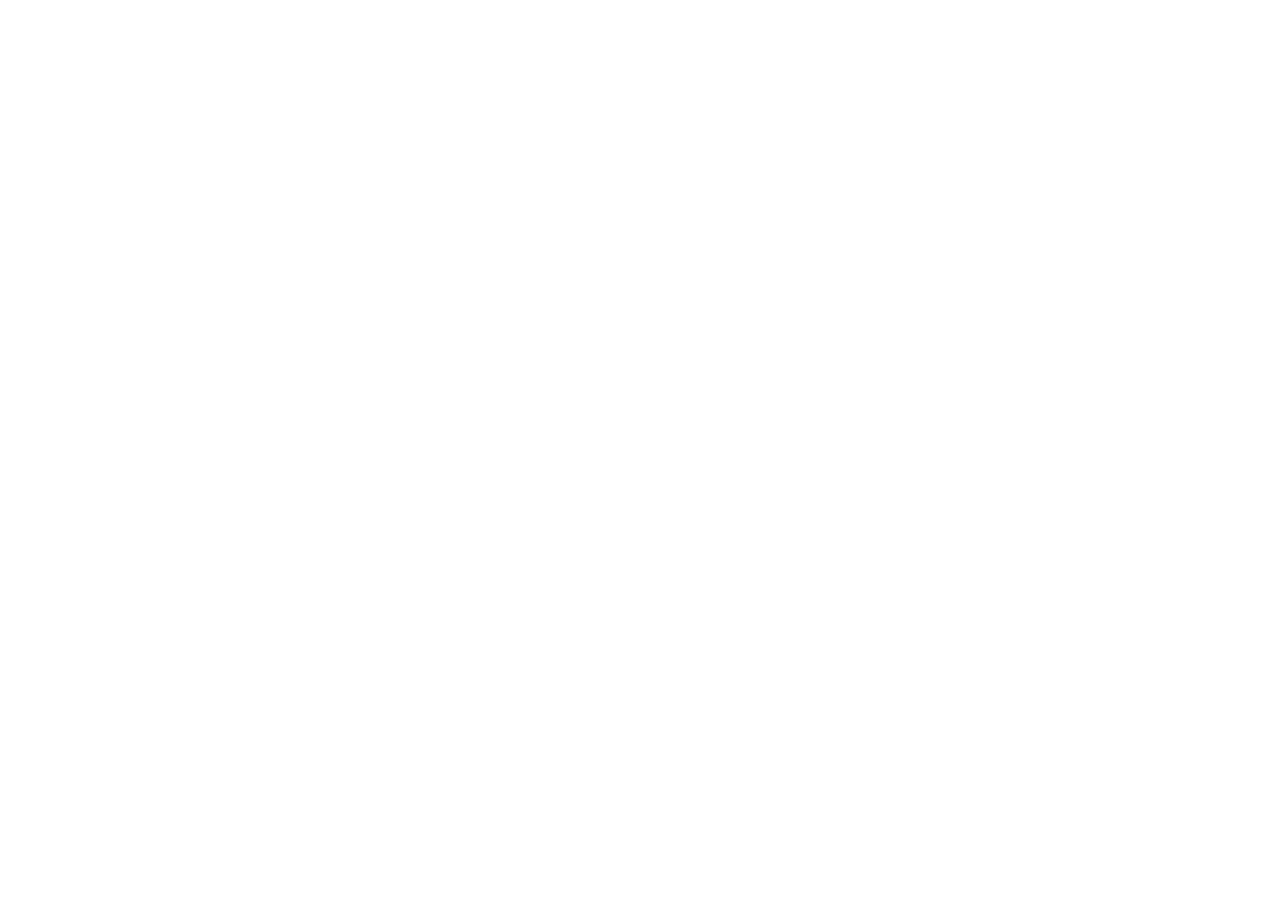
==== signIn.html @ 2a99a2ad "apagando configurações do projeto(html e css), deixando apenas as imgs." ====
<!DOCTYPE html>
<html lang="en">
  <head>
    <meta charset="UTF-8" />
    <meta http-equiv="X-UA-Compatible" content="IE=edge" />
    <meta name="viewport" content="width=device-width, initial-scale=1.0" />
    <link rel="stylesheet" href="assets/css/signIn.css" />
    <title>Entrar | HBO Max</title>
  </head>
  <body>
   
  </body>
</html>
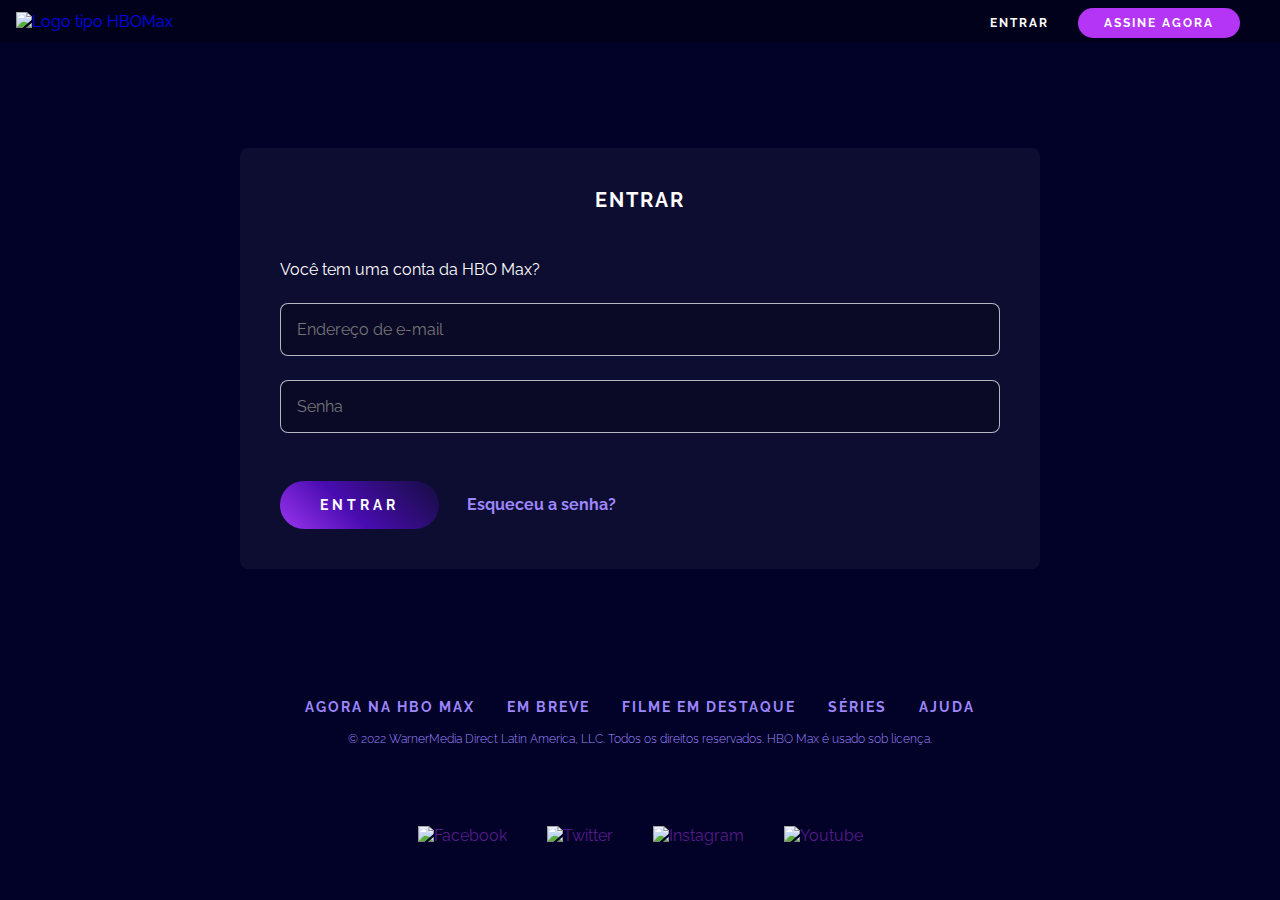
==== commit 138fbbd2: "ajustes finais do projeto" ====
--- a/signIn.html
+++ b/signIn.html
@@ -8,6 +8,72 @@
     <title>Entrar | HBO Max</title>
   </head>
   <body>
-   
+    <nav class="menu">
+      <a href="index.html" class="menu__logo">
+        <img src="./assets/images/hbo-logo.svg" alt="Logo tipo HBOMax" class="menu__logo-image">
+      </a>
+      <div>
+        <a href="signIn.html" class="menu__item">
+          Entrar
+        </a>
+        <a href="#subscription" class="menu__item menu__item--button button">
+          Assine agora
+        </a>
+      </div>
+    </nav>
+
+    <main class="content">
+      <form class="login container">
+        <h1 class="login__title">Entrar</h1>
+        <label class="login__label"> Você tem uma conta da HBO Max? </label>
+        <input class="login__field" type="email" name="email" id="email" placeholder="Endereço de e-mail">
+        <input class="login__field" type="password" name="password" id="password" placeholder="Senha" minlength="8">
+
+        <div class="login__actions">
+          <button type="submit" class="button button--gradient">Entrar</button>
+          <a href="#" class="login__link"> Esqueceu a senha? </a>
+        </div>
+      </form>
+
+
+    </main>
+
+
+    <footer class="footer container">
+      <div>
+        <a class="footer__link" href="https://www.hbomax.com/br/pt/sitemap">Agora na HBO Max</a>
+  
+        <a class="footer__link" href="https://www.hbomax.com/br/pt/coming-soon">Em breve</a>
+  
+        <a class="footer__link" href="https://www.hbomax.com/br/pt/feature">Filme em destaque</a>
+  
+        <a class="footer__link" href="https://www.hbomax.com/br/pt/series">Séries</a>
+  
+        <a class="footer__link" href="https://help.hbomax.com/br">Ajuda</a>
+      </div>
+  
+      <p class="text--small footer__legal">
+        © 2022 WarnerMedia Direct Latin America, LLC. Todos os direitos
+        reservados. HBO Max é usado sob licença.
+       </p>
+      <div class="footer__social">
+        <a class="footer__social-link" href="">
+          <img src="./assets/images/fb_0.png" alt="Facebook">
+        </a>
+  
+        <a class="footer__social-link" href="">
+          <img src="./assets/images/twitter_0.png" alt="Twitter">
+        </a>
+  
+        <a class="footer__social-link" href="">
+          <img src="./assets/images/instagram_0.png" alt="Instagram">
+        </a>
+  
+        <a class="footer__social-link" href="">
+          <img src="./assets/images/youtube_0.png" alt="Youtube">
+        </a>
+  
+      </div>
+    </footer>
   </body>
 </html>
--- a/assets/css/signIn.css
+++ b/assets/css/signIn.css
@@ -0,0 +1,75 @@
+@import url(./style.css);
+
+
+body{
+    height: 100vh;
+    background-image: url(../images/background-movies-series.png);
+    background-repeat: no-repeat;
+    background-size: cover;
+    position: relative;
+}
+
+.menu{
+    position: relative;
+}
+
+
+
+.content {
+    display: flex;
+    justify-content: center;
+    align-items: center;
+    font-family: "Quicksand", cursive;
+    width: 100%;
+    height: 70%;
+    padding: 24px;
+    /* border: 1px solid red; */
+}
+
+.container{
+    margin: auto;
+    text-align: center;
+}
+
+.login{
+    width: 100%;
+    max-width: 800px;
+    background-color: var(--form-bg-color);
+    border-radius: 8px;
+    display: flex;
+    flex-direction: column;
+    gap: 24px;
+    padding: 40px;
+}
+
+.login__title {
+    letter-spacing: 2px;
+    text-transform: uppercase;
+    font-size: 1.25rem;
+    margin-bottom: 24px;
+}
+
+.login__label {
+    text-align: left;
+}
+
+.login__field {
+    background: var(--form-field-bg-color);
+    border: var(--form-field-border);
+    border-radius: 8px;
+    color: var(--text-color);
+    padding: 16px;
+    font-size: 1rem;
+}
+
+.login__actions {
+    margin-top: 24px;
+    text-align: left;
+}
+
+.login__link {
+    color: var(--link-color);
+    text-decoration: none;
+    margin-left: 24px;
+    font-weight: bold;
+}